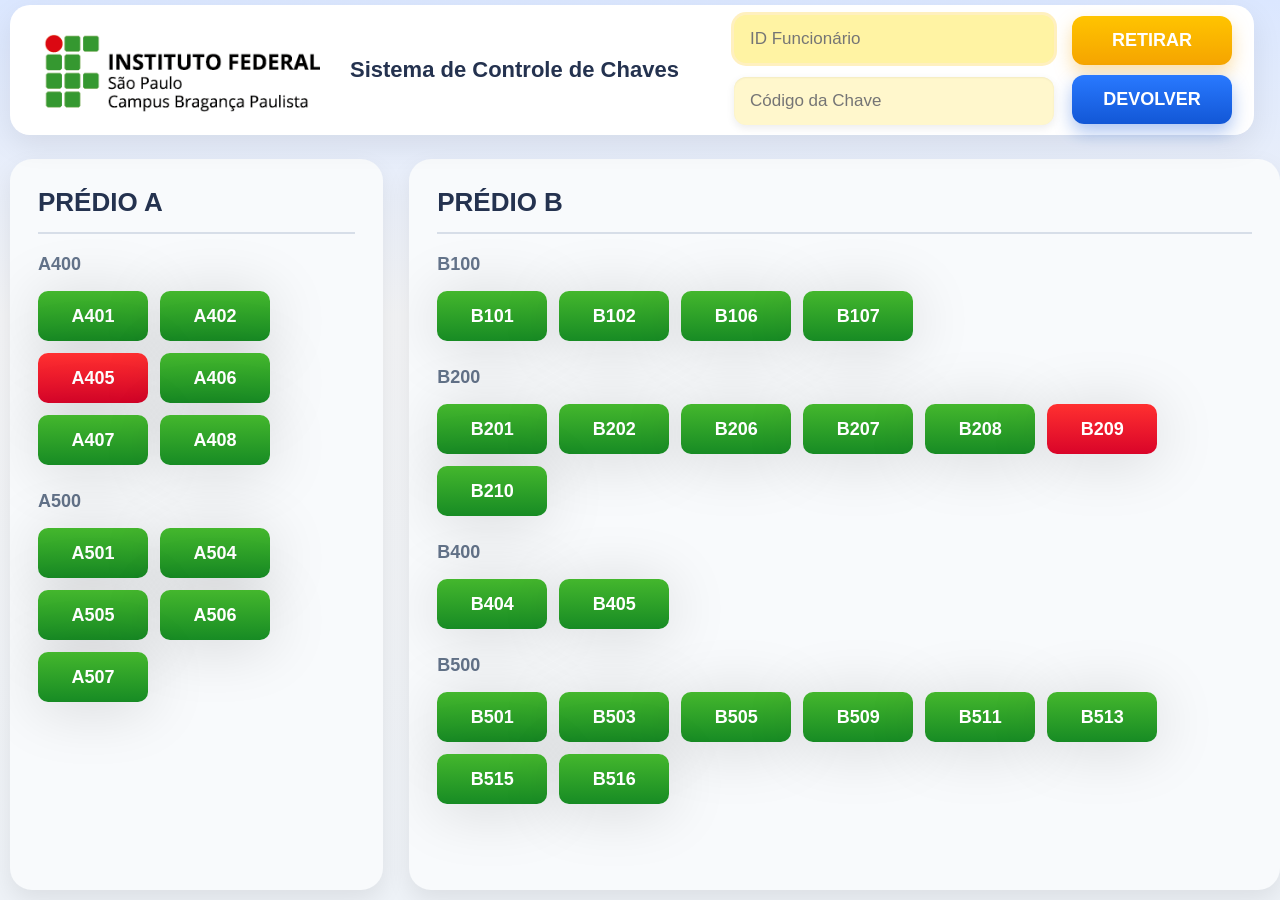
==== templates/index.html @ 102baaee "Upload de nova versão - Integração com Flask Jinja" ====
<!DOCTYPE html>
<html lang="pt-BR">
<head>
<meta charset="UTF-8">
<meta name="viewport" content="width=device-width,initial-scale=1.0">
<title>Claviculário IFSP Bragança Paulista</title>
<link rel="stylesheet" href="../static/style.css">
</head>
<body>

<div class="app">

    <!-- TOPO -->
    <header class="topo">

        <div class="logo-area">
            <img src="../static/images/logoIFSPBRA.png" alt="IFSP Bragança Paulista" class="logo">
            <div class="titulo-area">
                <h1>Sistema de Controle de Chaves</h1>
            </div>
        </div>

        <div class="controle-area">

            <div class="inputs-area">
                <input type="text" class="input" id="idFuncionario" placeholder="ID Funcionário" autofocus>
                <input type="text" class="input" id="codigoChave" placeholder="Código da Chave">
            </div>

            <div class="botoes">
                <button class="btn retirar" onclick="registrar('RETIRADA')">RETIRAR</button>
                <button class="btn devolver" onclick="registrar('DEVOLUCAO')">DEVOLVER</button>
            </div>

        </div>

    </header>

    <!-- CONTEÚDO -->
    <main class="conteudo">

        <div class="blocos">

            <section class="bloco bloco-a">
                <div class="bloco-titulo">PRÉDIO A</div>
                <div id="blocoA"></div>
            </section>

            <section class="bloco bloco-b">
                <div class="bloco-titulo">PRÉDIO B</div>
                <div id="blocoB"></div>
            </section>

        </div>

    </main>

</div>

<!-- MODAL -->
<div id="modalOverlay" class="modal-overlay hidden">
    <div class="modal">
        <h2>Informações da Chave</h2>
        <div id="modalConteudo"></div>
        <button class="fechar-modal" onclick="fecharModal()">Fechar</button>
    </div>
</div>

<script src="../static/script.js"></script>
</body>
</html>
---- static/style.css ----
*{
    margin:0;
    padding:0;
    box-sizing:border-box;
    font-family:"Segoe UI",sans-serif;
}

body{
    background:linear-gradient(180deg,#dbe7ff 0%, #f3f4f6 35%, #eef2f7 100%);
    min-height:100vh;
    color:#1e293b;
    overflow:hidden;
}

.app{
    height:100vh;
    padding:5px 26px 10px 10px;
    display:flex;
    flex-direction:column;
    gap:24px;
}

/* TOPO */

.topo{
    display:flex;
    justify-content:space-between;
    align-items:center;
    padding:10px 22px;
    border-radius:20px;
    background:rgb(255, 255, 255);
    backdrop-filter:blur(14px);
    box-shadow:0 10px 30px rgba(0,0,0,0.08);
}

.logo-area{
    display:flex;
    align-items:center;
    gap:18px;
}

.logo{
    width:300px;
}

.titulo-area h1{
    font-size:26px;
    font-weight:800;
    color:#24324f;
}

.titulo-area p{
    font-size:16px;
    color:#51627f;
    margin-top:4px;
}

.controle-area{
    display:flex;
    align-items:center;
    gap:18px;
}

.inputs-area{
    display:flex;
    flex-direction:column;
    gap:14px;
    width:320px;
}

.input{
    border:none;
    outline:none;
    padding:14px 16px;
    font-size:17px;
    border-radius:12px;
    background:#fff7cc;
    box-shadow:
        inset 0 1px 2px rgba(0,0,0,0.05),
        0 3px 8px rgba(0,0,0,0.08);
}

.input:focus{
    background:#fff3a3;
    box-shadow:0 0 0 3px rgba(255,196,0,0.25);
}

.botoes{
    display:flex;
    flex-direction:column;
    gap:10px;
}

.btn{
    border:none;
    border-radius:12px;
    padding:14px 20px;
    font-size:18px;
    font-weight:800;
    cursor:pointer;
    min-width:160px;
    transition:.2s;
    color:white;
}

.btn:hover{
    transform:translateY(-2px);
}

.retirar{
    background:linear-gradient(180deg,#ffc400,#f5a400);
    color:#ffffff;
    box-shadow:0 8px 18px rgba(245,164,0,0.35);
}

.devolver{
    background:linear-gradient(180deg,#2979ff,#1257d6);
    box-shadow:0 8px 18px rgba(18,87,214,0.35);
}

/* CONTEUDO */

.conteudo{
    flex:1;
    min-height:0;
}

.blocos{
    display:grid;
    grid-template-columns:30% 70%;
    gap:26px;
    height:100%;
}

.bloco{
    background:#f8fafc;
    border-radius:22px;
    padding:28px;
    box-shadow:0 10px 25px rgba(0,0,0,0.08);
    overflow:auto;
}

.bloco-titulo{
    font-size:26px;
    font-weight:800;
    color:#24324f;
    margin-bottom:20px;
    padding-bottom:14px;
    border-bottom:2px solid #d7dee8;
}

/* ANDARES */

.linha-container{
    margin-bottom:26px;
}

.linha-titulo{
    font-size:18px;
    font-weight:700;
    color:#64748b;
    margin-bottom:16px;
}

.linha{
    display:grid;
    grid-template-columns:repeat(auto-fill,minmax(110px,110px));
    gap:12px;
}

/* CHAVES */

.chave{
    width:110px;
    height:50px;
    border-radius:10px;
    display:flex;
    justify-content:center;
    align-items:center;
    font-size:18px;
    font-weight:800;
    color:white;
    cursor:pointer;
    position:relative;
    box-shadow:0 5px 5cap rgba(0,0,0,0.15);
    transition:.2s;
}

.chave:hover{
    transform:translateY(-2px);
}



.disponivel{
    background:linear-gradient(180deg,#44b72d,#178b24);
}

.retirada{
    background:linear-gradient(180deg,#ff3030,#d90429);
}

/* MODAL */

.modal-overlay{
    position:fixed;
    inset:0;
    background:rgba(0,0,0,0.55);
    display:flex;
    justify-content:center;
    align-items:center;
    z-index:999;
}

.hidden{
    display:none;
}

.modal{
    background:white;
    color:#1f2937;
    padding:32px;
    border-radius:22px;
    min-width:420px;
    box-shadow:0 20px 50px rgba(0,0,0,0.25);
}

.modal h2{
    color:#d90429;
    margin-bottom:20px;
    font-size:26px;
}

.modal p{
    margin-bottom:12px;
    font-size:18px;
}

.fechar-modal{
    margin-top:18px;
    width:100%;
    padding:16px;
    border:none;
    border-radius:14px;
    background:#2563eb;
    color:white;
    font-size:18px;
    font-weight:700;
    cursor:pointer;
}

.titulo-area h1{
    font-size:22px;
    font-weight:800;
    color:#24324f;
}

.titulo-area p{
    font-size:14px;
    color:#51627f;
    margin-top:2px;
}
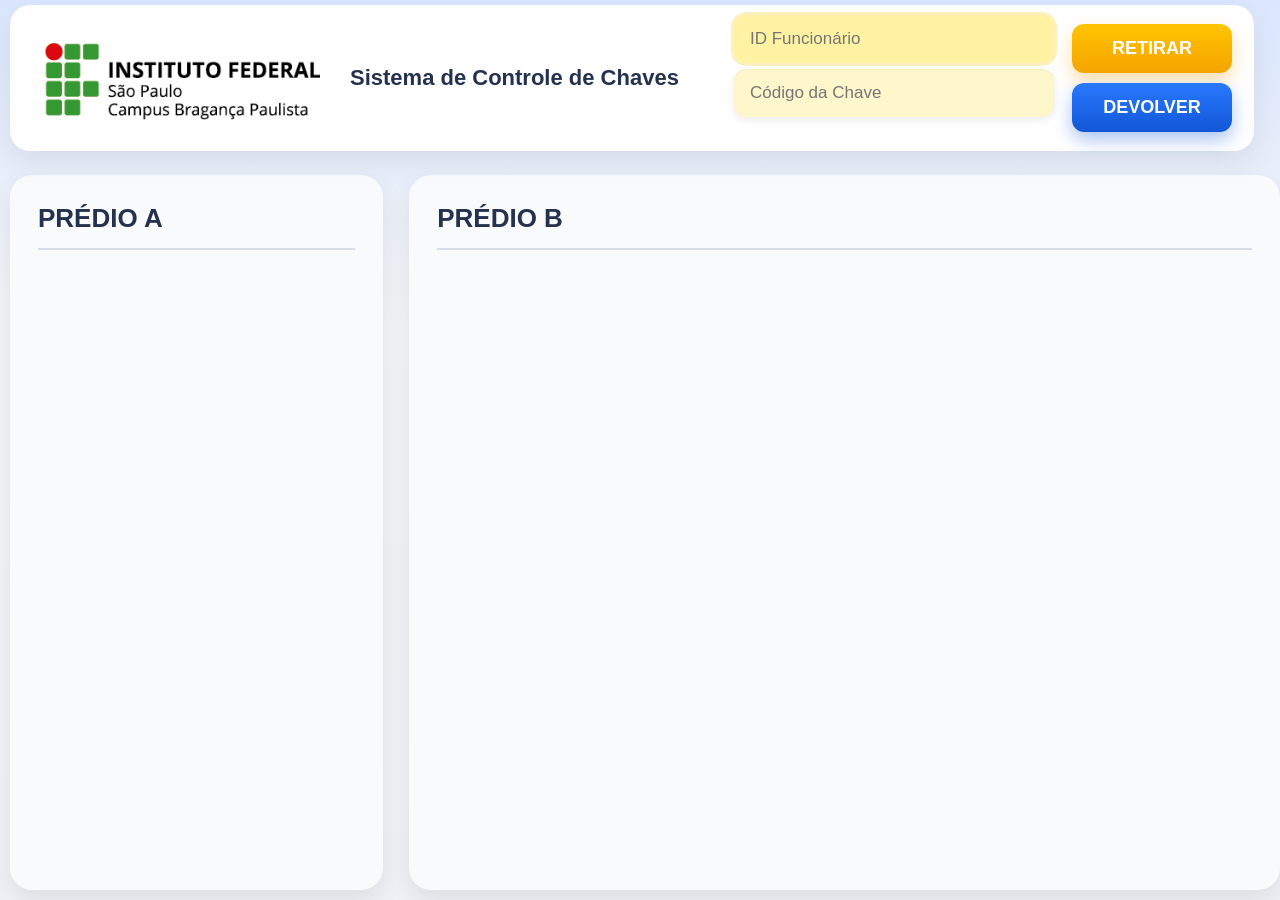
==== commit 8064f246: "Ajuste regras de negócio - Implementação de melhorias para UX com foco no leitor Scanner de Código d" ====
--- a/templates/index.html
+++ b/templates/index.html
@@ -1,71 +1,76 @@
 <!DOCTYPE html>
 <html lang="pt-BR">
+
 <head>
-<meta charset="UTF-8">
-<meta name="viewport" content="width=device-width,initial-scale=1.0">
-<title>Claviculário IFSP Bragança Paulista</title>
-<link rel="stylesheet" href="../static/style.css">
+    <meta charset="UTF-8">
+    <meta name="viewport" content="width=device-width,initial-scale=1.0">
+    <title>Claviculário IFSP Bragança Paulista</title>
+    <link rel="stylesheet" href="../static/style.css">
 </head>
+
 <body>
 
-<div class="app">
+    <div class="app">
 
-    <!-- TOPO -->
-    <header class="topo">
+        <!-- TOPO -->
+        <header class="topo">
 
-        <div class="logo-area">
-            <img src="../static/images/logoIFSPBRA.png" alt="IFSP Bragança Paulista" class="logo">
-            <div class="titulo-area">
-                <h1>Sistema de Controle de Chaves</h1>
-            </div>
-        </div>
-
-        <div class="controle-area">
-
-            <div class="inputs-area">
-                <input type="text" class="input" id="idFuncionario" placeholder="ID Funcionário" autofocus>
-                <input type="text" class="input" id="codigoChave" placeholder="Código da Chave">
+            <div class="logo-area">
+                <img src="../static/images/logoIFSPBRA.png" alt="IFSP Bragança Paulista" class="logo">
+                <div class="titulo-area">
+                    <h1>Sistema de Controle de Chaves</h1>
+                </div>
             </div>
 
-            <div class="botoes">
-                <button class="btn retirar" onclick="registrar('RETIRADA')">RETIRAR</button>
-                <button class="btn devolver" onclick="registrar('DEVOLUCAO')">DEVOLVER</button>
+            <div class="controle-area">
+
+                <div class="inputs-area">
+                    <input type="text" class="input" id="idFuncionario" placeholder="ID Funcionário" autofocus>
+                    <input type="text" class="input" id="codigoChave" placeholder="Código da Chave">
+
+                    <div id="mensagemErro" class="mensagem-erro"></div>
+                </div>
+
+                <div class="botoes">
+                    <button class="btn retirar" onclick="registrar('RETIRADA')">RETIRAR</button>
+                    <button class="btn devolver" onclick="registrar('DEVOLUCAO')">DEVOLVER</button>
+                </div>
+
             </div>
 
+        </header>
+
+        <!-- CONTEÚDO -->
+        <main class="conteudo">
+
+            <div class="blocos">
+
+                <section class="bloco bloco-a">
+                    <div class="bloco-titulo">PRÉDIO A</div>
+                    <div id="blocoA"></div>
+                </section>
+
+                <section class="bloco bloco-b">
+                    <div class="bloco-titulo">PRÉDIO B</div>
+                    <div id="blocoB"></div>
+                </section>
+
+            </div>
+
+        </main>
+
+    </div>
+
+    <!-- MODAL -->
+    <div id="modalOverlay" class="modal-overlay hidden">
+        <div class="modal">
+            <h2>Informações da Chave</h2>
+            <div id="modalConteudo"></div>
+            <button class="fechar-modal" onclick="fecharModal()">Fechar</button>
         </div>
+    </div>
 
-    </header>
+    <script src="../static/script.js"></script>
+</body>
 
-    <!-- CONTEÚDO -->
-    <main class="conteudo">
-
-        <div class="blocos">
-
-            <section class="bloco bloco-a">
-                <div class="bloco-titulo">PRÉDIO A</div>
-                <div id="blocoA"></div>
-            </section>
-
-            <section class="bloco bloco-b">
-                <div class="bloco-titulo">PRÉDIO B</div>
-                <div id="blocoB"></div>
-            </section>
-
-        </div>
-
-    </main>
-
-</div>
-
-<!-- MODAL -->
-<div id="modalOverlay" class="modal-overlay hidden">
-    <div class="modal">
-        <h2>Informações da Chave</h2>
-        <div id="modalConteudo"></div>
-        <button class="fechar-modal" onclick="fecharModal()">Fechar</button>
-    </div>
-</div>
-
-<script src="../static/script.js"></script>
-</body>
 </html>
--- a/static/style.css
+++ b/static/style.css
@@ -64,7 +64,8 @@
 .inputs-area{
     display:flex;
     flex-direction:column;
-    gap:14px;
+    justify-content:center;
+    gap:6px;
     width:320px;
 }
 
@@ -259,4 +260,14 @@
     font-size:14px;
     color:#51627f;
     margin-top:2px;
+}
+
+.mensagem-erro{
+    height:18px;
+    font-size:14px;
+    font-weight:600;
+    color:#d90429;
+    padding-left:4px;
+    display:flex;
+    align-items:center;
 }
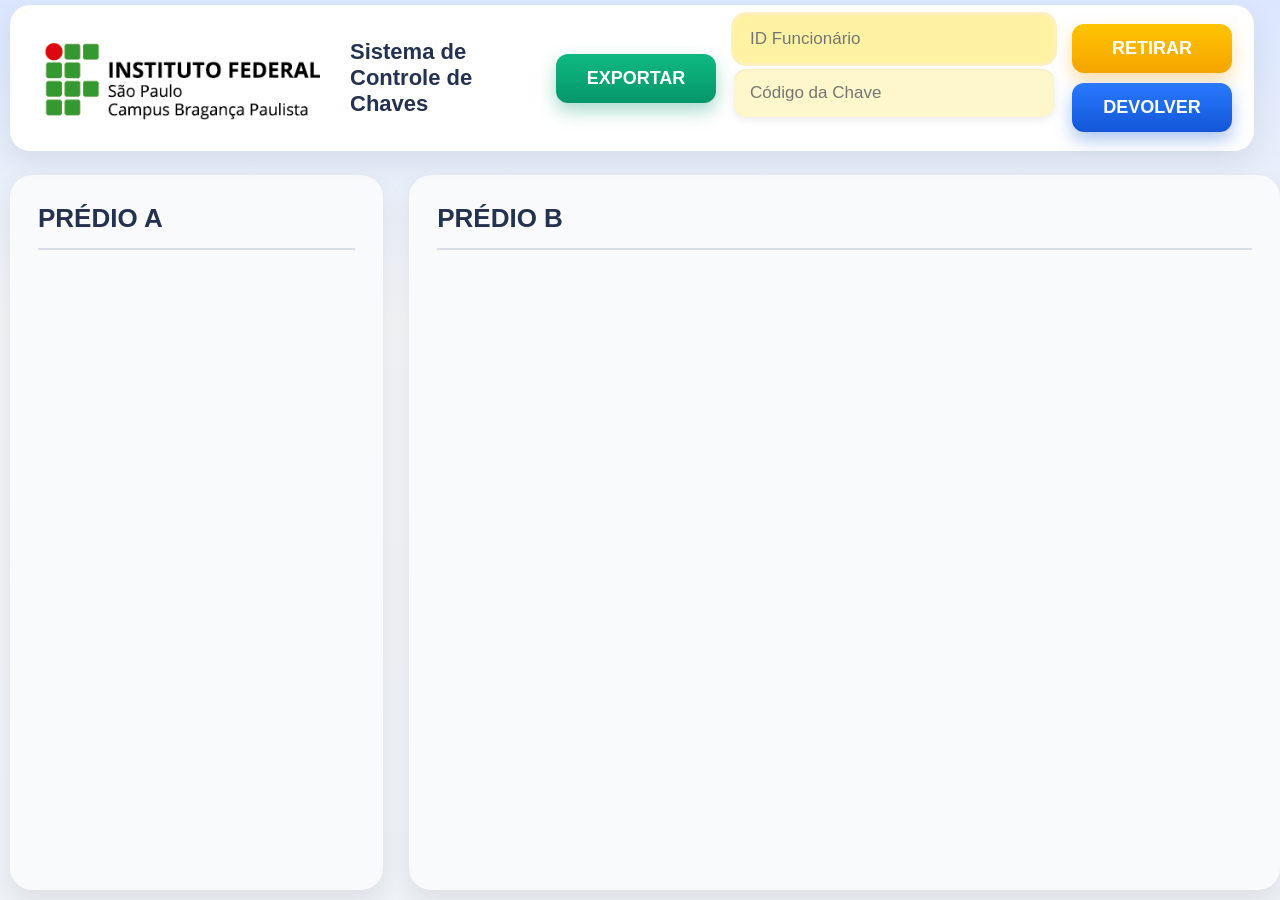
==== commit 2ca310a0: "Ferramenta aberta de exportação de empréstimos em csv" ====
--- a/templates/index.html
+++ b/templates/index.html
@@ -23,6 +23,7 @@
             </div>
 
             <div class="controle-area">
+                <button class="btn exportar" onclick="exportarDados()">EXPORTAR</button>
 
                 <div class="inputs-area">
                     <input type="text" class="input" id="idFuncionario" placeholder="ID Funcionário" autofocus>
@@ -69,7 +70,13 @@
             <button class="fechar-modal" onclick="fecharModal()">Fechar</button>
         </div>
     </div>
+    <script>
+        const params = new URLSearchParams(window.location.search);
 
+        if (params.get("msg") === "sem_dados") {
+            alert("Não há novos registros para exportar.");
+        }
+    </script>
     <script src="../static/script.js"></script>
 </body>
 
--- a/static/style.css
+++ b/static/style.css
@@ -86,6 +86,11 @@
     box-shadow:0 0 0 3px rgba(255,196,0,0.25);
 }
 
+.exportar{
+    background:linear-gradient(180deg,#10b981,#059669);
+    box-shadow:0 8px 18px rgba(5,150,105,0.35);
+}
+
 .botoes{
     display:flex;
     flex-direction:column;
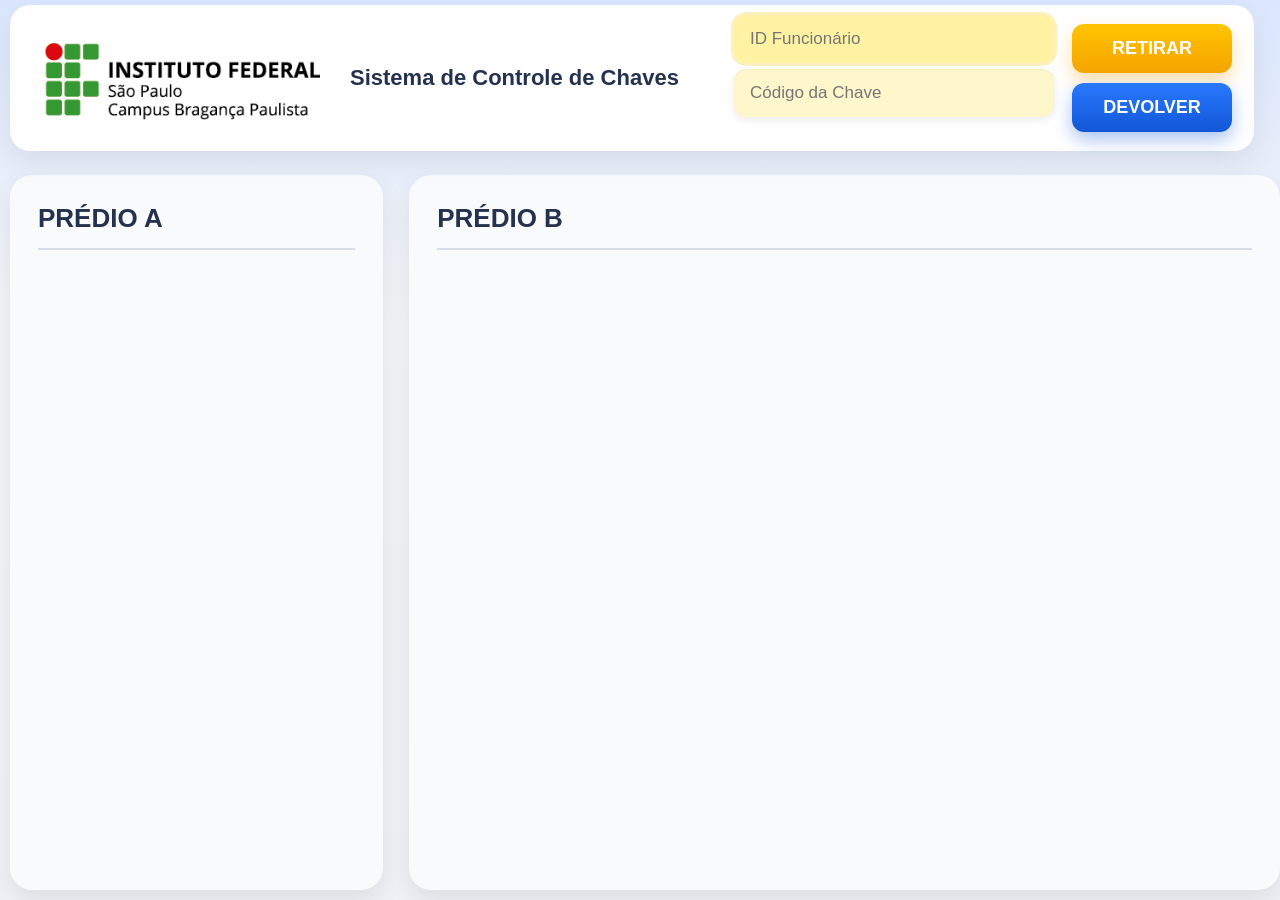
==== commit 448a33e9: "Adição de modal para confirmação da retirada de chave - Alteração regra de negocio: usuario diferent" ====
--- a/templates/index.html
+++ b/templates/index.html
@@ -23,8 +23,6 @@
             </div>
 
             <div class="controle-area">
-                <button class="btn exportar" onclick="exportarDados()">EXPORTAR</button>
-
                 <div class="inputs-area">
                     <input type="text" class="input" id="idFuncionario" placeholder="ID Funcionário" autofocus>
                     <input type="text" class="input" id="codigoChave" placeholder="Código da Chave">
@@ -70,6 +68,12 @@
             <button class="fechar-modal" onclick="fecharModal()">Fechar</button>
         </div>
     </div>
+
+    <div id="feedback" class="feedback">
+        <span id="feedbackTexto"></span>
+    </div>
+
+
     <script>
         const params = new URLSearchParams(window.location.search);
 
--- a/static/style.css
+++ b/static/style.css
@@ -275,4 +275,59 @@
     padding-left:4px;
     display:flex;
     align-items:center;
+}
+
+.feedback{
+    position:fixed;
+    top:20px;
+    left:50%;
+    transform:translateX(-50%);
+    background:linear-gradient(180deg,#16a34a,#15803d);
+    color:white;
+    padding:16px 28px;
+    border-radius:14px;
+    font-size:18px;
+    font-weight:700;
+    box-shadow:0 10px 30px rgba(0,0,0,0.25);
+    z-index:9999;
+    animation:fadeIn .2s ease;
+}
+
+.feedback{
+    position:fixed;
+    top:20px;
+    left:50%;
+    transform:translateX(-50%);
+    background:linear-gradient(180deg,#16a34a,#15803d);
+    color:white;
+    padding:16px 28px;
+    border-radius:14px;
+    font-size:18px;
+    font-weight:700;
+    box-shadow:0 10px 30px rgba(0,0,0,0.25);
+    z-index:9999;
+    opacity:0;
+    pointer-events:none;
+    transition:opacity .3s ease, transform .3s ease;
+}
+
+.feedback.show{
+    opacity:1;
+    transform:translate(-50%,0);
+}
+
+.feedback.hide{
+    opacity:0;
+    transform:translate(-50%,-10px);
+}
+
+@keyframes fadeIn{
+    from{
+        opacity:0;
+        transform:translate(-50%,-10px);
+    }
+    to{
+        opacity:1;
+        transform:translate(-50%,0);
+    }
 }
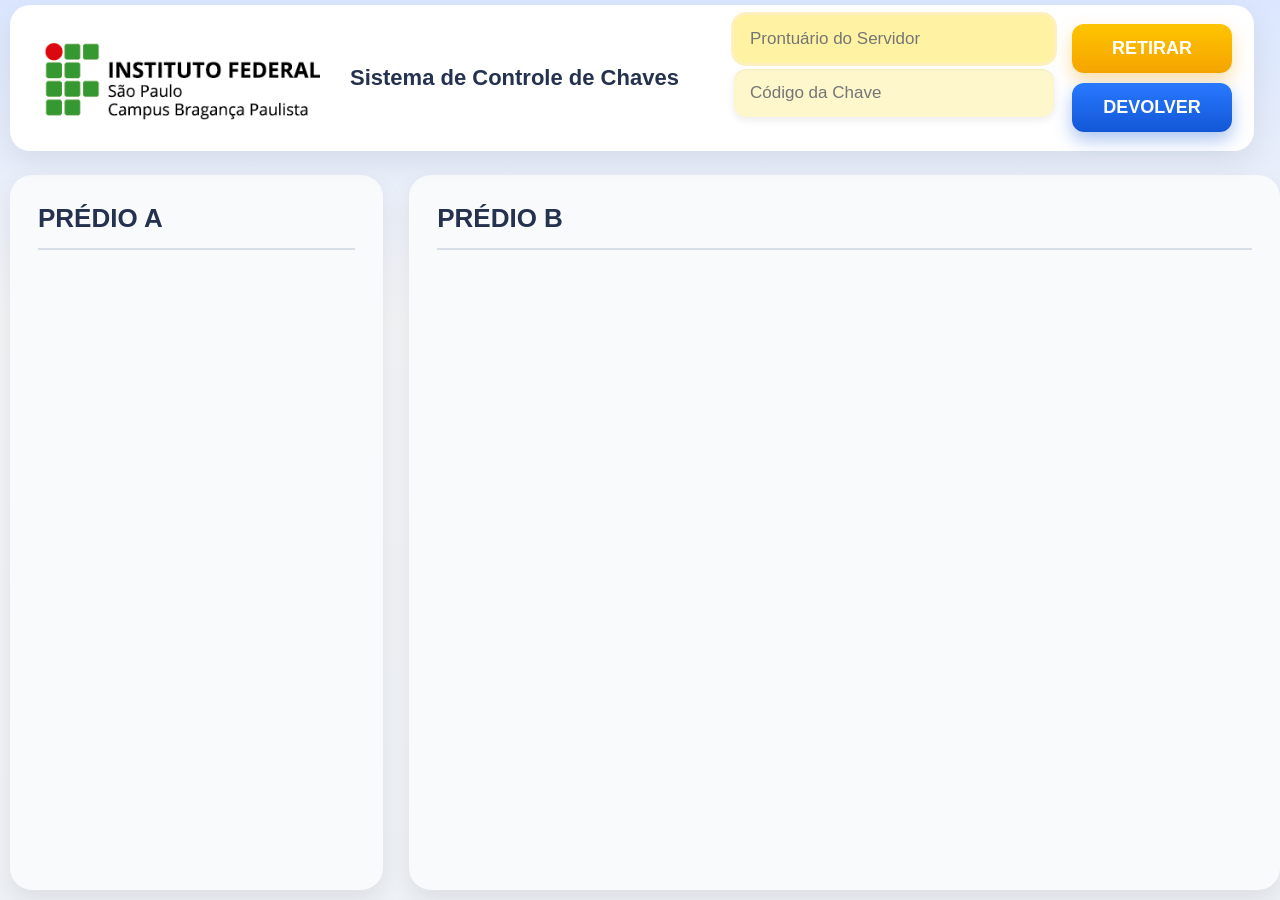
==== commit da628458: "Alteração - Home e inputs" ====
--- a/templates/index.html
+++ b/templates/index.html
@@ -24,7 +24,7 @@
 
             <div class="controle-area">
                 <div class="inputs-area">
-                    <input type="text" class="input" id="idFuncionario" placeholder="ID Funcionário" autofocus>
+                    <input type="text" class="input" id="idFuncionario" placeholder="Prontuário do Servidor" autofocus>
                     <input type="text" class="input" id="codigoChave" placeholder="Código da Chave">
 
                     <div id="mensagemErro" class="mensagem-erro"></div>
